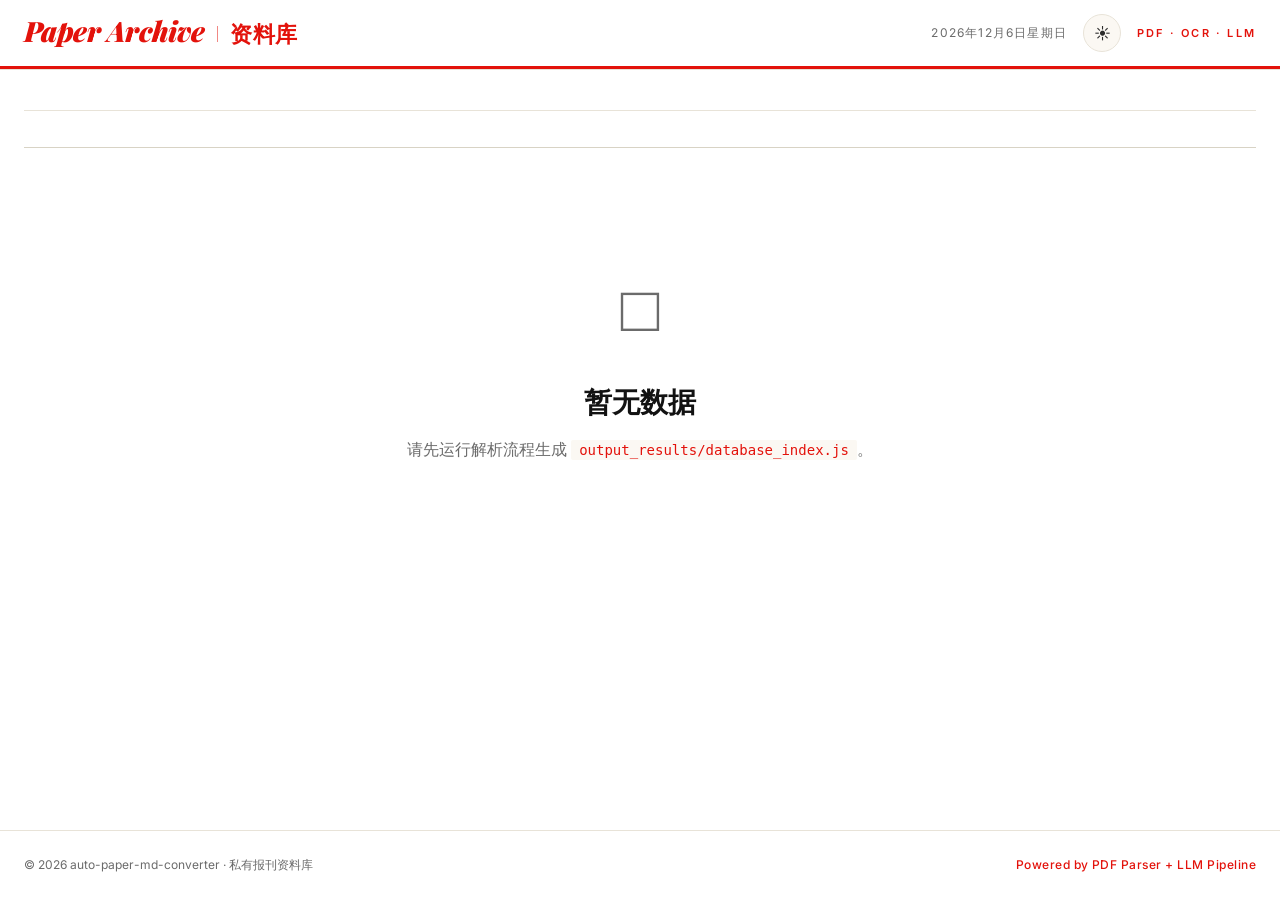
==== frontend/index.html @ 824d3714 "Initial commit" ====
<!DOCTYPE html>
<html lang="zh-CN">
<head>
    <meta charset="UTF-8">
    <meta name="viewport" content="width=device-width, initial-scale=1.0">
    <title>Paper Archive · 报刊双语资料库</title>
    <meta name="description" content="基于 PDF 解析与 LLM 编译的私有报刊资料库">

    <link rel="preconnect" href="https://fonts.googleapis.com">
    <link rel="preconnect" href="https://fonts.gstatic.com" crossorigin>
    <link href="https://fonts.googleapis.com/css2?family=Playfair+Display:ital,wght@0,400;0,700;0,900;1,400&family=Source+Serif+4:ital,opsz,wght@0,8..60,400;0,8..60,600;1,8..60,400&family=Inter:wght@400;500;600;700&display=swap" rel="stylesheet">
    <link rel="stylesheet" href="assets/style.css?v=20260806-ft-briefing-1">
</head>
<body>
    <header class="masthead">
        <div class="masthead-inner">
            <a href="#/" class="masthead-logo">
                <span class="logo-en">Paper Archive</span>
                <span class="logo-divider"></span>
                <span class="logo-zh">资料库</span>
            </a>
            <div class="masthead-meta">
                <span id="masthead-date"></span>
                <button class="theme-toggle" id="theme-toggle" aria-label="切换主题">
                    <span class="icon-sun">☀</span>
                    <span class="icon-moon">☾</span>
                </button>
                <span class="masthead-tag">PDF · OCR · LLM</span>
            </div>
        </div>
        <div class="masthead-rule"></div>
    </header>

    <main id="view-wall" class="view view-wall is-active">

        <section class="publication-switcher" aria-label="选择报刊">
            <div id="publication-tabs" class="publication-tabs" role="tablist" aria-label="报刊列表"></div>
            <div class="publication-selection-meta">
                <h2 id="wall-publication-title"></h2>
                <span id="wall-publication-meta"></span>
            </div>
        </section>
        <section id="cover-grid" class="cover-grid"></section>
        <div id="empty-state" class="empty-state" hidden>
            <div class="empty-icon">□</div>
            <h2>暂无数据</h2>
            <p>请先运行解析流程生成 <code>output_results/database_index.js</code>。</p>
        </div>
    </main>

    <main id="view-publication" class="view view-publication">
        <div class="publication-toolbar">
            <button class="issue-home-link" id="btn-publication-back" type="button" aria-label="返回封面墙">
                <span class="issue-home-icon" aria-hidden="true">←</span>
                <span>返回封面墙</span>
            </button>
            <div>
                <span class="publication-kicker">Publication</span>
                <h1 id="publication-title" class="publication-title"></h1>
            </div>
            <span id="publication-meta" class="publication-meta"></span>
        </div>
        <section id="issue-grid" class="cover-grid"></section>
        <div id="publication-empty" class="empty-state" hidden>
            <div class="empty-icon">□</div>
            <h2>暂无已抓取期刊</h2>
        </div>
    </main>

    <main id="view-issue" class="view view-issue">
        <div class="issue-toolbar">
            <nav class="issue-breadcrumb" aria-label="当前位置">
                <button class="issue-home-link" id="btn-back" type="button" aria-label="返回封面墙">
                    <span class="issue-home-icon" aria-hidden="true">←</span>
                    <span>返回封面墙</span>
                </button>
                <span class="issue-breadcrumb-separator" aria-hidden="true">/</span>
                <span class="issue-date" id="issue-date-label"></span>
            </nav>
            <button class="mobile-nav-toggle" id="mobile-nav-toggle" data-toc-trigger aria-label="切换文章目录" aria-expanded="false">
                <span class="mobile-nav-icon">☰</span>
                <span class="mobile-nav-label">本期目录</span>
            </button>
            <span class="issue-id" id="issue-id-label"></span>
        </div>

        <div class="issue-body">
            <aside class="section-nav">
                <div class="section-nav-header">
                    <span class="section-nav-label">本期目录</span>
                    <span class="section-nav-count" id="article-count"></span>
                </div>
                <div class="section-nav-search">
                    <span class="search-icon">⌕</span>
                    <input type="search" id="nav-search" class="search-input"
                           placeholder="搜索标题、摘要、正文" autocomplete="off">
                    <button class="search-clear" id="nav-search-clear" aria-label="清除" hidden>×</button>
                </div>
                <div class="section-nav-empty" id="nav-search-empty" hidden>
                    <span>⌕</span> 无匹配文章
                </div>
                <nav id="article-list" class="article-list"></nav>
            </aside>

            <section class="article-pane">
                <section class="issue-overview" id="issue-overview" hidden></section>

                <div id="article-reader">
                    <div class="article-header" id="article-header">
                        <span class="article-section" id="current-section"></span>
                        <span class="article-category" id="current-category"></span>
                        <h2 class="article-title-zh" id="current-title-zh"></h2>
                        <h3 class="article-title-en" id="current-title-en"></h3>
                    </div>

                <div class="summary-block summary-pane">
                    <div class="pane-header">
                        <span class="pane-icon">§</span>
                        <span class="pane-title">中文解读</span>
                        <button class="tts-btn" id="tts-summary" type="button" aria-label="朗读中文解读" title="朗读中文解读">
                            <span class="tts-icon" aria-hidden="true">▶</span>
                            <span class="tts-label">朗读</span>
                        </button>
                    </div>
                    <article class="pane-body" id="summary-content"></article>
                </div>

                <div class="bilingual-block">
                    <div class="bilingual-header">
                        <span class="bilingual-icon">¶</span>
                        <span class="bilingual-title">中英对照</span>
                        <div class="tts-group">
                            <button class="tts-btn" id="tts-bilingual-zh" type="button" aria-label="朗读对照中文" title="朗读对照中文">
                                <span class="tts-icon" aria-hidden="true">▶</span>
                                <span class="tts-label">朗读中文</span>
                            </button>
                            <button class="tts-btn" id="tts-bilingual-en" type="button" aria-label="朗读对照英文" title="朗读对照英文">
                                <span class="tts-icon" aria-hidden="true">▶</span>
                                <span class="tts-label">朗读英文</span>
                            </button>
                        </div>
                    </div>
                    <div class="bilingual-grid" id="bilingual-grid"></div>
                </div>

                <nav class="article-pagination" aria-label="本期文章导航">
                    <button class="article-pagination-button article-nav-prev" id="article-nav-prev" type="button">
                        <span class="article-pagination-direction">← 上一篇文章</span>
                        <span class="article-pagination-title" id="article-nav-prev-title">已是本期第一篇</span>
                    </button>
                    <button class="article-pagination-button article-nav-next" id="article-nav-next" type="button">
                        <span class="article-pagination-direction">下一篇文章 →</span>
                        <span class="article-pagination-title" id="article-nav-next-title">已是本期最后一篇</span>
                    </button>
                </nav>

                    <button class="article-bottom-toc" id="article-bottom-toc" data-toc-trigger type="button"
                            aria-label="查看本期目录" aria-expanded="false">
                        <span class="article-bottom-toc-icon" aria-hidden="true">☰</span>
                        <span class="article-bottom-toc-copy">
                            <strong>查看本期目录</strong>
                            <span id="article-bottom-toc-count">快速选择本期其他文章</span>
                        </span>
                        <span class="article-bottom-toc-arrow" aria-hidden="true">›</span>
                    </button>
                </div>
            </section>
        </div>
    </main>

    <div class="reading-tools" aria-label="阅读工具">
        <button class="reading-tool reading-tool-top" id="back-to-top" type="button" aria-label="返回文章顶部" title="返回文章顶部">
            <span class="reading-tool-icon" aria-hidden="true">↑</span>
            <span class="reading-tool-label">顶部</span>
        </button>
    </div>

    <div class="toc-sheet" id="toc-sheet" hidden>
        <div class="toc-sheet-backdrop" id="toc-sheet-backdrop"></div>
        <div class="toc-sheet-panel" role="dialog" aria-modal="true" aria-labelledby="toc-sheet-title">
            <div class="toc-sheet-header">
                <span class="toc-sheet-title" id="toc-sheet-title">本期目录</span>
                <button class="toc-sheet-close" id="toc-sheet-close" type="button" aria-label="关闭">×</button>
            </div>
            <div class="toc-sheet-search">
                <span class="search-icon" aria-hidden="true">⌕</span>
                <input type="search" id="toc-search" class="search-input"
                       placeholder="搜索标题、摘要、正文" autocomplete="off">
                <button class="search-clear" id="toc-search-clear" type="button" aria-label="清除" hidden>×</button>
            </div>
            <div class="section-nav-empty toc-sheet-empty" id="toc-search-empty" hidden>
                <span>⌕</span> 无匹配文章
            </div>
            <div class="toc-sheet-body" id="toc-sheet-body"></div>
        </div>
    </div>

    <aside class="glossary-popover" id="glossary-popover" role="tooltip" hidden>
        <div class="glossary-popover-heading">
            <strong id="glossary-popover-term"></strong>
            <span id="glossary-popover-type"></span>
        </div>
        <div class="glossary-popover-zh" id="glossary-popover-zh"></div>
        <p id="glossary-popover-description"></p>
    </aside>

    <div class="glossary-sheet" id="glossary-sheet" hidden>
        <button class="glossary-sheet-backdrop" id="glossary-sheet-backdrop" type="button"
                aria-label="关闭术语解释"></button>
        <section class="glossary-sheet-panel" role="dialog" aria-modal="true"
                 aria-labelledby="glossary-sheet-term">
            <div class="glossary-sheet-handle" aria-hidden="true"></div>
            <header class="glossary-sheet-header">
                <div>
                    <span class="glossary-sheet-type" id="glossary-sheet-type"></span>
                    <h2 id="glossary-sheet-term"></h2>
                    <div class="glossary-sheet-zh" id="glossary-sheet-zh"></div>
                </div>
                <button class="glossary-sheet-close" id="glossary-sheet-close" type="button"
                        aria-label="关闭">×</button>
            </header>
            <p class="glossary-sheet-description" id="glossary-sheet-description"></p>
        </section>
    </div>

    <div class="lightbox" id="lightbox" hidden>
        <button class="lightbox-close" id="lightbox-close" aria-label="关闭">×</button>
        <button class="lightbox-prev" id="lightbox-prev" aria-label="上一张">‹</button>
        <button class="lightbox-next" id="lightbox-next" aria-label="下一张">›</button>
        <img class="lightbox-image" id="lightbox-image" src="" alt="">
        <div class="lightbox-caption" id="lightbox-caption"></div>
        <div class="lightbox-counter" id="lightbox-counter"></div>
    </div>

    <footer class="site-footer">
        <span>© <span id="footer-year"></span> auto-paper-md-converter · 私有报刊资料库</span>
        <span class="footer-tech">Powered by PDF Parser + LLM Pipeline</span>
    </footer>

    <script src="https://cdn.jsdelivr.net/npm/marked@13.0.3/marked.min.js"></script>
    <script>
        window.PAPER_FRONTEND_VERSION = '20260806-ft-briefing-1';
    </script>
    <script src="assets/data-config.js?v=20260806-ft-briefing-1"></script>
    <script src="assets/bootstrap.js?v=20260806-ft-briefing-1"></script>
</body>
</html>
---- frontend/assets/style.css ----
/* ============================================================
   economist_purifier · 经济学人风格双语智库
   Design tokens + Theme system (light / dark)
   ============================================================ */

:root {
    /* Brand */
    --brand-red: #e3120b;
    --brand-red-dark: #b30e08;
    --brand-red-light: #ffe9e7;
    --brand-red-dim: rgba(227, 18, 11, 0.08);

    /* Light theme surfaces */
    --bg: #ffffff;
    --bg-soft: #fbf8f3;
    --bg-elevated: #ffffff;
    --bg-overlay: rgba(255, 255, 255, 0.92);

    --text: #121212;
    --text-soft: #2c2c2c;
    --text-muted: #6b6b6b;
    --text-faint: #a8a8a8;

    --border: #e8e3d8;
    --border-soft: #f0ebe1;
    --border-strong: #d8d3c5;
    --hairline: #d8d3c5;

    --shadow-card: 0 1px 2px rgba(0, 0, 0, 0.04), 0 8px 24px rgba(0, 0, 0, 0.06);
    --shadow-card-hover: 0 4px 8px rgba(0, 0, 0, 0.06), 0 20px 48px rgba(0, 0, 0, 0.12);
    --shadow-floating: 0 6px 16px rgba(227, 18, 11, 0.25), 0 2px 6px rgba(0, 0, 0, 0.12);
    --code-bg: #f0ebe1;

    --font-display: 'Playfair Display', 'Times New Roman', Georgia, serif;
    --font-body: 'Source Serif 4', Georgia, 'Times New Roman', serif;
    --font-ui: 'Inter', -apple-system, BlinkMacSystemFont, 'Segoe UI', Roboto, sans-serif;

    --radius-sm: 2px;
    --radius-md: 6px;
    --radius-lg: 10px;
    --transition-fast: 180ms cubic-bezier(0.22, 0.61, 0.36, 1);

    color-scheme: light;
}

[data-theme="dark"] {
    --bg: #0f0f0f;
    --bg-soft: #1a1a1a;
    --bg-elevated: #1c1c1c;
    --bg-overlay: rgba(15, 15, 15, 0.92);

    --text: #ededed;
    --text-soft: #c8c8c8;
    --text-muted: #8b8b8b;
    --text-faint: #555555;

    --border: #2a2a2a;
    --border-soft: #222222;
    --border-strong: #3a3a3a;
    --hairline: #3a3a3a;

    --brand-red: #ff5b54;
    --brand-red-dark: #e3120b;
    --brand-red-light: #3a1a18;
    --brand-red-dim: rgba(255, 91, 84, 0.12);

    --shadow-card: 0 1px 2px rgba(0, 0, 0, 0.3), 0 8px 24px rgba(0, 0, 0, 0.4);
    --shadow-card-hover: 0 4px 8px rgba(0, 0, 0, 0.4), 0 20px 48px rgba(0, 0, 0, 0.5);
    --shadow-floating: 0 6px 16px rgba(255, 91, 84, 0.35), 0 2px 6px rgba(0, 0, 0, 0.5);
    --code-bg: #232323;

    color-scheme: dark;
}

/* Reset */
*, *::before, *::after {
    box-sizing: border-box;
    margin: 0;
    padding: 0;
}

html {
    font-size: 16px;
    scroll-behavior: smooth;
    -webkit-text-size-adjust: 100%;
}

body {
    font-family: var(--font-body);
    color: var(--text);
    background: var(--bg);
    line-height: 1.65;
    -webkit-font-smoothing: antialiased;
    -moz-osx-font-smoothing: grayscale;
    min-height: 100vh;
    overflow-x: hidden;
    transition: background var(--transition-fast), color var(--transition-fast);
}

button { font-family: var(--font-ui); cursor: pointer; border: none; background: none; color: inherit; }
a { color: inherit; text-decoration: none; }
img { max-width: 100%; display: block; }
/* ========== Masthead ========== */
.masthead {
    position: sticky;
    top: 0;
    z-index: 100;
    background: var(--bg-overlay);
    backdrop-filter: saturate(180%) blur(20px);
    -webkit-backdrop-filter: saturate(180%) blur(20px);
    border-bottom: 1px solid var(--border);
    transition: background var(--transition-fast), border-color var(--transition-fast);
}

.masthead-inner {
    max-width: 1600px;
    margin: 0 auto;
    padding: 14px 24px;
    display: flex;
    align-items: center;
    justify-content: space-between;
    gap: 16px;
}

.masthead-logo {
    display: flex;
    align-items: baseline;
    gap: 12px;
    color: var(--brand-red);
    transition: opacity var(--transition-fast);
    flex-shrink: 0;
}

.masthead-logo:hover { opacity: 0.75; }

.logo-en {
    font-family: var(--font-display);
    font-weight: 900;
    font-style: italic;
    font-size: clamp(20px, 3vw, 28px);
    letter-spacing: -0.02em;
    line-height: 1;
}

.logo-divider {
    width: 1px;
    height: 16px;
    background: var(--brand-red);
    opacity: 0.5;
}

.logo-zh {
    font-family: var(--font-display);
    font-weight: 700;
    font-size: clamp(16px, 2.5vw, 22px);
    letter-spacing: 0.04em;
}

.masthead-meta {
    display: flex;
    align-items: center;
    gap: 16px;
    font-family: var(--font-ui);
}

#masthead-date {
    font-size: 12px;
    color: var(--text-muted);
    text-transform: uppercase;
    letter-spacing: 0.1em;
}

.masthead-tag {
    font-size: 11px;
    color: var(--brand-red);
    font-weight: 600;
    letter-spacing: 0.2em;
}

.theme-toggle {
    width: 38px;
    height: 38px;
    border-radius: 50%;
    display: flex;
    align-items: center;
    justify-content: center;
    background: var(--bg-soft);
    border: 1px solid var(--border);
    color: var(--text-soft);
    transition: all var(--transition-fast);
    font-size: 16px;
    flex-shrink: 0;
}

.theme-toggle:hover {
    border-color: var(--brand-red);
    color: var(--brand-red);
    transform: rotate(15deg);
}

[data-theme="light"] .icon-moon { display: none; }
[data-theme="dark"] .icon-sun { display: none; }

.masthead-rule {
    height: 3px;
    background: var(--brand-red);
}

/* ========== View switcher ========== */
.view {
    max-width: 1600px;
    margin: 0 auto;
    padding: 40px 24px;
    min-height: calc(100vh - 140px);
    display: none;
    box-sizing: border-box;
}

.view.is-active {
    display: block;
    animation: viewEnter 480ms cubic-bezier(0.22, 0.61, 0.36, 1);
}

@keyframes viewEnter {
    from { opacity: 0; transform: translateY(16px); }
    to { opacity: 1; transform: translateY(0); }
}

@keyframes viewLeave {
    from { opacity: 1; transform: translateY(0); }
    to { opacity: 0; transform: translateY(-12px); }
}

.view.is-leaving {
    display: block;
    animation: viewLeave 220ms cubic-bezier(0.55, 0.06, 0.68, 0.19) forwards;
    pointer-events: none;
}

/* ========== Wall ========== */
.wall-hero {
    text-align: center;
    margin-bottom: 48px;
    padding-bottom: 28px;
    border-bottom: 1px solid var(--hairline);
}

.wall-title {
    font-family: var(--font-display);
    font-weight: 900;
    font-size: clamp(28px, 5vw, 52px);
    letter-spacing: -0.02em;
    color: var(--text);
    margin-bottom: 12px;
    line-height: 1.1;
}

.wall-subtitle {
    font-family: var(--font-body);
    font-style: italic;
    font-size: clamp(15px, 2vw, 18px);
    color: var(--text-muted);
    margin-bottom: 24px;
}

.wall-stats {
    display: inline-flex;
    flex-wrap: wrap;
    gap: 10px;
    justify-content: center;
}

.stat-pill {
    display: inline-flex;
    align-items: center;
    gap: 6px;
    padding: 6px 14px;
    background: var(--bg-soft);
    border: 1px solid var(--border);
    border-radius: 100px;
    font-family: var(--font-ui);
    font-size: 12px;
    color: var(--text-soft);
}

.stat-pill b {
    font-family: var(--font-display);
    font-weight: 700;
    font-size: 16px;
    color: var(--brand-red);
}

.publication-switcher {
    margin: 0 0 28px;
    padding: 0 0 18px;
    border-bottom: 1px solid var(--hairline);
}

.publication-tabs {
    display: flex;
    align-items: stretch;
    gap: 2px;
    border-bottom: 1px solid var(--border);
}

.publication-tab {
    position: relative;
    min-height: 54px;
    padding: 0 18px;
    color: var(--text-muted);
    font-family: var(--font-display);
    font-size: 17px;
    font-weight: 700;
    text-align: left;
    white-space: nowrap;
    transition: color var(--transition-fast), background var(--transition-fast);
}

.publication-tab::after {
    position: absolute;
    right: 18px;
    bottom: -1px;
    left: 18px;
    height: 3px;
    background: transparent;
    content: '';
}

.publication-tab-count {
    margin-left: 8px;
    color: var(--text-faint);
    font-family: var(--font-ui);
    font-size: 11px;
    font-weight: 500;
}

.publication-tab:hover,
.publication-tab:focus-visible {
    color: var(--brand-red);
    background: var(--brand-red-dim);
    outline: none;
}

.publication-tab.is-active {
    color: var(--text);
}

.publication-tab.is-active::after {
    background: var(--brand-red);
}

.publication-selection-meta {
    display: flex;
    align-items: baseline;
    justify-content: space-between;
    gap: 16px;
    padding-top: 18px;
}

.publication-selection-meta h2 {
    color: var(--text);
    font-family: var(--font-display);
    font-size: 26px;
    font-weight: 900;
    line-height: 1.2;
}

.publication-selection-meta span {
    color: var(--text-muted);
    font-family: var(--font-ui);
    font-size: 12px;
    white-space: nowrap;
}

.cover-grid {
    display: grid;
    grid-template-columns: repeat(auto-fill, minmax(280px, 1fr));
    gap: 24px;
}

.cover-card {
    background: var(--bg-elevated);
    border: 1px solid var(--border);
    border-radius: var(--radius-md);
    overflow: hidden;
    cursor: pointer;
    transition: transform var(--transition-fast), box-shadow var(--transition-fast), border-color var(--transition-fast);
    box-shadow: var(--shadow-card);
    animation: cardFadeIn 600ms cubic-bezier(0.22, 0.61, 0.36, 1) backwards;
}

.cover-card:nth-child(1) { animation-delay: 40ms; }
.cover-card:nth-child(2) { animation-delay: 80ms; }
.cover-card:nth-child(3) { animation-delay: 120ms; }
.cover-card:nth-child(4) { animation-delay: 160ms; }
.cover-card:nth-child(5) { animation-delay: 200ms; }
.cover-card:nth-child(6) { animation-delay: 240ms; }
.cover-card:nth-child(n+7) { animation-delay: 280ms; }

@keyframes cardFadeIn {
    from { opacity: 0; transform: translateY(20px); }
    to { opacity: 1; transform: translateY(0); }
}

.cover-card:hover {
    transform: translateY(-6px);
    box-shadow: var(--shadow-card-hover);
    border-color: var(--brand-red);
}

.cover-card:hover .cover-image { transform: scale(1.04); }

.cover-image-wrap {
    aspect-ratio: 3 / 4;
    background: linear-gradient(135deg, var(--brand-red) 0%, var(--brand-red-dark) 100%);
    overflow: hidden;
    position: relative;
}

.cover-image {
    width: 100%;
    height: 100%;
    object-fit: cover;
    transition: transform 600ms cubic-bezier(0.22, 0.61, 0.36, 1);
}

.cover-image-fallback {
    width: 100%;
    height: 100%;
    display: flex;
    align-items: center;
    justify-content: center;
    color: rgba(255, 255, 255, 0.85);
    font-family: var(--font-display);
    font-style: italic;
    font-weight: 900;
    font-size: clamp(40px, 8vw, 64px);
    letter-spacing: -0.03em;
}

.cover-body { padding: 18px 20px 20px; }

.cover-date-row {
    display: flex;
    align-items: center;
    justify-content: space-between;
    gap: 12px;
    margin-bottom: 4px;
}

.cover-date {
    min-width: 0;
    font-family: var(--font-display);
    font-weight: 700;
    font-size: 22px;
    color: var(--text);
}

.cover-weekend-label {
    flex: none;
    padding: 4px 7px 3px;
    border: 1px solid var(--brand-red);
    border-radius: var(--radius-sm);
    color: var(--brand-red);
    font-family: var(--font-ui);
    font-size: 10px;
    font-weight: 700;
    line-height: 1;
    letter-spacing: 0;
}

.cover-id {
    font-family: var(--font-ui);
    font-size: 11px;
    color: var(--text-muted);
    text-transform: uppercase;
    letter-spacing: 0.1em;
    margin-bottom: 14px;
}

.cover-file {
    min-height: 34px;
    margin: -6px 0 12px;
    font-family: var(--font-ui);
    font-size: 12px;
    line-height: 1.4;
    color: var(--text-soft);
    display: -webkit-box;
    -webkit-line-clamp: 2;
    -webkit-box-orient: vertical;
    overflow: hidden;
}

.cover-meta {
    display: flex;
    align-items: center;
    gap: 10px;
    padding-top: 14px;
    border-top: 1px solid var(--border);
    font-family: var(--font-ui);
    font-size: 12px;
    color: var(--text-muted);
}

.cover-meta-count { color: var(--brand-red); font-weight: 600; }

.cover-meta-arrow {
    margin-left: auto;
    color: var(--brand-red);
    font-size: 16px;
    transition: transform var(--transition-fast);
}

.cover-card:hover .cover-meta-arrow { transform: translateX(4px); }

.publication-toolbar {
    display: flex;
    align-items: end;
    justify-content: space-between;
    gap: 20px;
    margin-bottom: 34px;
    padding-bottom: 18px;
    border-bottom: 1px solid var(--hairline);
}

.publication-toolbar > div { flex: 1; text-align: center; }
.publication-kicker {
    display: block;
    color: var(--brand-red);
    font: 700 11px/1 var(--font-ui);
    letter-spacing: .18em;
    text-transform: uppercase;
    margin-bottom: 8px;
}
.publication-title {
    font: 900 38px/1.1 var(--font-display);
}
.publication-meta {
    min-width: 110px;
    text-align: right;
    color: var(--text-muted);
    font: 12px var(--font-ui);
}

.article-image-analysis {
    padding: 18px 22px 8px;
    border-bottom: 1px solid var(--border-soft);
    background: var(--bg-soft);
}
.article-image-analysis-title {
    margin-bottom: 12px;
    color: var(--brand-red);
    font: 700 11px var(--font-ui);
    letter-spacing: .14em;
    text-transform: uppercase;
}
.article-image-grid {
    display: grid;
    grid-template-columns: repeat(auto-fit, minmax(220px, 1fr));
    gap: 16px;
}
.article-image-item {
    margin: 0;
    border: 1px solid var(--border);
    background: var(--bg);
    cursor: zoom-in;
}
.article-image-item img {
    width: 100%;
    max-height: 280px;
    object-fit: contain;
    background: #f4f1eb;
}
.article-image-item figcaption {
    padding: 9px 11px 11px;
    color: var(--text-soft);
    font: 12px/1.55 var(--font-ui);
}
.article-image-kind {
    display: block;
    margin-bottom: 3px;
    color: var(--brand-red);
    font-weight: 700;
}

.empty-state {
    text-align: center;
    padding: 80px 20px;
    color: var(--text-muted);
}

.empty-icon { font-size: 64px; margin-bottom: 16px; }

.empty-state h2 {
    font-family: var(--font-display);
    font-size: 28px;
    color: var(--text);
    margin-bottom: 12px;
}

.empty-state code {
    background: var(--bg-soft);
    padding: 2px 8px;
    border-radius: var(--radius-sm);
    font-size: 14px;
    color: var(--brand-red);
}

/* ========== Issue toolbar ========== */
.issue-toolbar {
    display: flex;
    align-items: center;
    justify-content: space-between;
    gap: 16px;
    padding: 6px 0 14px;
    margin-bottom: 24px;
    border-bottom: 1px solid var(--hairline);
}

.issue-breadcrumb {
    display: flex;
    min-width: 0;
    align-items: center;
    gap: 10px;
    color: var(--text-muted);
    font-family: var(--font-ui);
    font-size: 12px;
}

.issue-home-link {
    display: inline-flex;
    align-items: center;
    gap: 6px;
    padding: 5px 0;
    color: var(--text-soft);
    font-size: 12px;
    font-weight: 600;
    transition: color var(--transition-fast), transform var(--transition-fast);
    flex-shrink: 0;
}

.issue-home-link:hover {
    color: var(--brand-red);
    transform: translateX(-2px);
}

.issue-home-icon {
    font-size: 15px;
    line-height: 1;
    transition: transform var(--transition-fast);
}

.issue-home-link:hover .issue-home-icon {
    transform: translateX(-2px);
}

.issue-breadcrumb-separator {
    color: var(--text-faint);
}

.issue-id {
    margin-left: auto;
    font-family: var(--font-ui);
    font-size: 11px;
    color: var(--text-muted);
    text-transform: uppercase;
    letter-spacing: 0.12em;
}

.issue-date {
    color: var(--text-muted);
    font-size: 12px;
    font-weight: 500;
    letter-spacing: 0.04em;
}

.mobile-nav-toggle {
    display: none;
    padding: 8px 14px;
    background: var(--bg-soft);
    border: 1px solid var(--border);
    border-radius: var(--radius-md);
    font-size: 13px;
    color: var(--text-soft);
    align-items: center;
    gap: 6px;
    transition: all var(--transition-fast);
}

.mobile-nav-icon {
    font-size: 16px;
    line-height: 1;
    transition: transform var(--transition-fast);
}

.mobile-nav-toggle.is-active {
    background: var(--brand-red);
    color: #fff;
    border-color: var(--brand-red);
}

.mobile-nav-toggle.is-active .mobile-nav-icon {
    transform: rotate(90deg);
}

.issue-body {
    display: grid;
    grid-template-columns: 280px 1fr;
    gap: 28px;
    align-items: start;
}

.section-nav {
    position: sticky;
    top: 110px;
    max-height: calc(100vh - 140px);
    overflow-y: auto;
    background: var(--bg-soft);
    border: 1px solid var(--border);
    border-radius: var(--radius-md);
    padding: 16px 0;
    transition: background var(--transition-fast), border-color var(--transition-fast);
}

.section-nav::-webkit-scrollbar { width: 6px; }
.section-nav::-webkit-scrollbar-thumb { background: var(--hairline); border-radius: 3px; }

.section-nav-header {
    display: flex;
    justify-content: space-between;
    align-items: center;
    padding: 0 18px 12px;
    border-bottom: 1px solid var(--border);
    margin-bottom: 10px;
}

.section-nav-label {
    font-family: var(--font-display);
    font-weight: 700;
    font-size: 16px;
    color: var(--text);
}

.section-nav-count {
    font-family: var(--font-ui);
    font-size: 11px;
    color: var(--brand-red);
    font-weight: 600;
    background: var(--brand-red-light);
    padding: 2px 8px;
    border-radius: 100px;
}

.article-list { list-style: none; }
.article-group { margin-bottom: 6px; }

.article-group.is-active {
    background: var(--brand-red-dim);
}

.article-group-header {
    display: flex;
    width: 100%;
    align-items: baseline;
    justify-content: space-between;
    gap: 10px;
    font-family: var(--font-ui);
    font-size: 10px;
    font-weight: 700;
    color: var(--text-muted);
    text-transform: uppercase;
    letter-spacing: 0.18em;
    padding: 10px 18px 4px;
    background: transparent;
    text-align: left;
    overflow-wrap: anywhere;
}

.article-group-header > span:first-child { min-width: 0; }
.article-group-count {
    flex: 0 0 auto;
    color: var(--text-faint);
    font-size: 10px;
    letter-spacing: 0;
}

.article-group-header:hover,
.article-group-header.is-active {
    color: var(--brand-red);
}

.article-category-header {
    cursor: default;
}

.article-category-header:not(.is-active):hover {
    color: var(--text-muted);
}

.article-item {
    display: block;
    width: 100%;
    text-align: left;
    padding: 10px 18px;
    border-left: 3px solid transparent;
    transition: all var(--transition-fast);
    cursor: pointer;
    font-family: var(--font-body);
    background: transparent;
}

.article-item:hover {
    background: var(--bg);
    border-left-color: var(--brand-red);
}

.article-item.is-active {
    background: var(--bg);
    border-left-color: var(--brand-red);
}

.article-item.is-active .article-item-title-zh {
    color: var(--brand-red);
    font-weight: 700;
}

.article-item-title-zh {
    font-size: 14px;
    color: var(--text);
    line-height: 1.4;
    margin-bottom: 2px;
    transition: color var(--transition-fast);
}

.article-item-title-en {
    font-size: 11px;
    color: var(--text-muted);
    font-style: italic;
    line-height: 1.3;
    display: -webkit-box;
    -webkit-line-clamp: 2;
    -webkit-box-orient: vertical;
    overflow: hidden;
}

.article-item.is-cartoon .article-item-title-en::before { content: '🎨 '; }
.article-item.is-indicators .article-item-title-en::before { content: '📊 '; }

/* 漫画/indicators 选中态: 与普通文章一致, 由 .is-active 控制 */
.article-item.is-cartoon.is-active {
    background: var(--brand-red-dim);
}

/* ========== Article pane ========== */
.article-pane { background: transparent; }

.article-header {
    margin-bottom: 24px;
    padding-bottom: 20px;
    border-bottom: 1px solid var(--hairline);
}

.article-section {
    display: inline-block;
    font-family: var(--font-ui);
    font-size: 10px;
    font-weight: 700;
    color: var(--brand-red);
    text-transform: uppercase;
    letter-spacing: 0.2em;
    margin-bottom: 10px;
}

.article-category {
    display: inline-block;
    margin-left: 8px;
    color: var(--text-muted);
    font-family: var(--font-ui);
    font-size: 10px;
}

.issue-overview {
    max-width: 920px;
    margin: 0 auto;
}

.issue-overview-header {
    padding-bottom: 22px;
    border-bottom: 2px solid var(--text);
}

.issue-overview-kicker {
    color: var(--brand-red);
    font-family: var(--font-ui);
    font-size: 10px;
    font-weight: 700;
    text-transform: uppercase;
}

.issue-overview-header h1 {
    margin: 7px 0 4px;
    color: var(--text);
    font-family: var(--font-display);
    font-size: 36px;
    line-height: 1.15;
}

.issue-overview-header p { color: var(--text-muted); font-style: italic; }
.frontpage-leads,
.whats-news,
.print-page-articles { padding: 24px 0; }
.frontpage-leads h2,
.whats-news-group h2,
.print-page-articles h2 {
    margin-bottom: 10px;
    font-family: var(--font-display);
    font-size: 19px;
}
.whats-news { border-top: 1px solid var(--hairline); }
.whats-news-group + .whats-news-group { margin-top: 28px; }
.whats-news-group h2 span { display: block; }
.whats-news-group h2 small {
    display: block;
    margin-top: 2px;
    color: var(--text-muted);
    font-family: var(--font-ui);
    font-size: 11px;
    font-weight: 500;
}
.whats-news-group ul { list-style: none; }
.whats-news-group li { border-top: 1px solid var(--hairline); }
.whats-news-group li:last-child { border-bottom: 1px solid var(--hairline); }
.whats-news-group button,
.issue-overview-article {
    display: flex;
    width: 100%;
    min-width: 0;
    padding: 13px 4px;
    align-items: baseline;
    justify-content: space-between;
    gap: 18px;
    background: transparent;
    color: var(--text);
    text-align: left;
}
.whats-news-group button:not(:disabled):hover,
.issue-overview-article:hover { color: var(--brand-red); }
.whats-news-group button:disabled { color: var(--text-muted); cursor: not-allowed; }
.whats-news-group button span { min-width: 0; line-height: 1.55; overflow-wrap: anywhere; }
.whats-news-group .whats-news-copy {
    display: flex;
    width: 100%;
    min-width: 0;
    flex: 1 1 auto;
    flex-direction: column;
    gap: 2px;
}
.whats-news-copy strong {
    overflow-wrap: anywhere;
    font-family: var(--font-display);
    font-size: 17px;
    line-height: 1.4;
}
.whats-news-copy em {
    overflow-wrap: anywhere;
    color: var(--text-muted);
    font-size: 12px;
    line-height: 1.45;
}
.whats-news-group .whats-news-summary {
    margin-top: 4px;
    color: var(--text-muted);
    font-size: 12px;
    line-height: 1.5;
}
.whats-news-group .whats-news-summary.is-primary {
    margin-top: 0;
    color: inherit;
    font-size: inherit;
}
.whats-news-group button small { flex: 0 0 auto; color: var(--brand-red); font-family: var(--font-ui); font-size: 11px; }
.whats-news-group button:disabled small { color: var(--text-faint); }
.issue-overview-articles { border-top: 1px solid var(--hairline); }
.issue-overview-article { border-bottom: 1px solid var(--hairline); }
.issue-overview-article strong { min-width: 0; font-family: var(--font-display); font-size: 17px; line-height: 1.4; overflow-wrap: anywhere; }
.issue-overview-article span { min-width: 0; max-width: 42%; color: var(--text-muted); font-size: 12px; font-style: italic; overflow-wrap: anywhere; }
.issue-overview-empty { padding: 24px 0; color: var(--text-muted); }

.article-title-zh {
    font-family: var(--font-display);
    font-weight: 900;
    font-size: clamp(22px, 3.5vw, 36px);
    line-height: 1.2;
    color: var(--text);
    margin-bottom: 12px;
    overflow-wrap: break-word;
    word-break: break-word;
}

.article-title-en {
    font-family: var(--font-body);
    font-style: italic;
    font-size: clamp(15px, 1.8vw, 18px);
    color: var(--text-muted);
    line-height: 1.4;
    overflow-wrap: break-word;
    word-break: break-word;
}

.article-pane { background: transparent; }

.pane-header {
    display: flex;
    align-items: baseline;
    gap: 10px;
    padding: 14px 22px;
    background: var(--bg-soft);
    border-bottom: 1px solid var(--border);
}

.pane-icon { font-size: 16px; }

.pane-title {
    font-family: var(--font-display);
    font-weight: 700;
    font-size: 17px;
    color: var(--text);
}

.pane-subtitle {
    font-family: var(--font-ui);
    font-size: 10px;
    color: var(--text-muted);
    text-transform: uppercase;
    letter-spacing: 0.16em;
    margin-left: auto;
}

.pane-body {
    padding: 24px 28px 36px;
    overflow-y: auto;
    max-height: calc(100vh - 280px);
    font-family: var(--font-body);
    font-size: 15.5px;
    line-height: 1.75;
    color: var(--text-soft);
}

.pane-body::-webkit-scrollbar { width: 8px; }
.pane-body::-webkit-scrollbar-thumb { background: var(--hairline); border-radius: 4px; }

.summary-pane .pane-body h1, .summary-pane .pane-body h2,
.summary-pane .pane-body h3, .summary-pane .pane-body h4 {
    font-family: var(--font-display);
    color: var(--text);
    margin-top: 26px;
    margin-bottom: 12px;
    line-height: 1.3;
}

.summary-pane .pane-body h3 {
    font-size: 19px;
    font-weight: 700;
    padding-bottom: 6px;
    border-bottom: 2px solid var(--brand-red);
    display: inline-block;
}

.summary-pane .pane-body h4 { font-size: 16px; font-weight: 700; color: var(--brand-red); }
.summary-pane .pane-body p { margin-bottom: 14px; }
.summary-pane .pane-body strong { color: var(--text); font-weight: 700; }
.summary-pane .pane-body ul, .summary-pane .pane-body ol { padding-left: 22px; margin-bottom: 16px; }
.summary-pane .pane-body li { margin-bottom: 6px; }

.summary-pane .pane-body table {
    width: 100%;
    border-collapse: collapse;
    margin: 16px 0;
    font-family: var(--font-ui);
    font-size: 13.5px;
}

.summary-pane .pane-body th {
    text-align: left;
    padding: 10px 12px;
    background: var(--bg-soft);
    border-bottom: 2px solid var(--brand-red);
    font-weight: 700;
    color: var(--text);
}

.summary-pane .pane-body td {
    padding: 10px 12px;
    border-bottom: 1px solid var(--border);
    color: var(--text-soft);
}

.summary-pane .pane-body tr:last-child td { border-bottom: none; }
.summary-pane .pane-body code {
    background: var(--code-bg);
    padding: 2px 6px;
    border-radius: var(--radius-sm);
    font-size: 13px;
    color: var(--brand-red);
}

.summary-pane .pane-body blockquote {
    border-left: 3px solid var(--brand-red);
    padding: 8px 16px;
    margin: 16px 0;
    color: var(--text-muted);
    font-style: italic;
}

/* ========== 中英逐段对照阅读器(平铺版) ========== */
.summary-block,
.bilingual-block {
    background: var(--bg);
    border: 1px solid var(--border);
    border-radius: var(--radius-md);
    overflow: hidden;
    transition: background var(--transition-fast), border-color var(--transition-fast);
}

.summary-block { margin-bottom: 20px; }

.bilingual-header {
    display: flex;
    align-items: baseline;
    gap: 10px;
    padding: 14px 22px;
    background: var(--bg-soft);
    border-bottom: 1px solid var(--border);
}

.bilingual-icon { font-size: 16px; }

.bilingual-title {
    font-family: var(--font-display);
    font-weight: 700;
    font-size: 17px;
    color: var(--text);
}

.bilingual-subtitle {
    font-family: var(--font-ui);
    font-size: 10px;
    color: var(--text-muted);
    text-transform: uppercase;
    letter-spacing: 0.16em;
    margin-left: auto;
}

/* ============================================================
   TTS 朗读按钮 (Web Speech API,  零成本)
   ============================================================ */
.tts-btn {
    display: inline-flex;
    align-items: center;
    gap: 6px;
    margin-left: auto;
    padding: 6px 12px;
    background: transparent;
    color: var(--text);
    border: 1px solid var(--border);
    border-radius: 18px;
    font-family: var(--font-ui);
    font-size: 12px;
    font-weight: 600;
    cursor: pointer;
    transition: all var(--transition-fast);
    -webkit-tap-highlight-color: transparent;
    line-height: 1;
    white-space: nowrap;
}

.tts-btn:hover {
    background: var(--bg-soft);
    border-color: var(--brand-red);
    color: var(--brand-red);
}

.tts-btn:active {
    transform: scale(0.97);
}

.tts-btn:disabled {
    opacity: 0.4;
    cursor: not-allowed;
    pointer-events: none;
}

/* 正在朗读:实心红色 */
.tts-btn.is-playing {
    background: var(--brand-red);
    border-color: var(--brand-red);
    color: #fff;
}

.tts-btn.is-playing:hover {
    background: var(--brand-red-dark);
    border-color: var(--brand-red-dark);
    color: #fff;
}

.tts-btn .tts-icon {
    font-size: 13px;
    line-height: 1;
}

/* 中英对照头部: 2 个按钮排在一起 */
.tts-group {
    display: inline-flex;
    gap: 8px;
    margin-left: auto;
}

/* 自适应: 极窄屏只留图标 */
@media (max-width: 480px) {
    .tts-btn .tts-label {
        display: none;
    }
    .tts-btn {
        padding: 6px 10px;
    }
}


/* 容器:只装一对一对的段落,不再有 1fr 1fr 大列 */
.bilingual-grid { }

/* 每一对段:左 ZH、右 EN,平铺到页面 */
.bilingual-pair {
    display: grid;
    grid-template-columns: 1fr 1fr;
    border-bottom: 1px dashed var(--border-soft);
}
.bilingual-pair:last-child { border-bottom: none; }

.bilingual-pair-zh,
.bilingual-pair-en {
    padding: 14px 22px;
    font-family: var(--font-body);
    font-size: 14.5px;
    line-height: 1.75;
    min-width: 0;       /* grid 子项允许压缩,防止中文长行撑爆布局 */
    overflow-wrap: break-word;
}
.bilingual-pair-en {
    color: var(--text-soft);
}
.bilingual-pair-zh {
    border-left: 1px solid var(--border);
    color: var(--text);
}

/* 段落内部排版(和之前一致,scope 改成 pair 即可) */
.bilingual-pair h1 {
    font-family: var(--font-display);
    font-size: 22px;
    font-weight: 700;
    margin: 18px 0 8px;
    line-height: 1.25;
}
.bilingual-pair h2 {
    font-family: var(--font-display);
    font-size: 19px;
    font-weight: 700;
    margin: 16px 0 6px;
}
.bilingual-pair h3 {
    font-family: var(--font-display);
    font-size: 17px;
    font-weight: 700;
    margin: 14px 0 6px;
}
.bilingual-pair h4 {
    font-family: var(--font-display);
    font-size: 15px;
    font-weight: 700;
    margin: 12px 0 4px;
    color: var(--brand-red);
}
.bilingual-pair p { margin-bottom: 10px; }
.bilingual-pair p:last-child { margin-bottom: 0; }
.bilingual-pair a {
    color: var(--brand-red);
    text-decoration: underline;
    text-decoration-thickness: 1px;
    text-underline-offset: 2px;
}
.bilingual-pair strong, .bilingual-pair b { font-weight: 700; color: var(--text); }
.bilingual-pair em, .bilingual-pair i { font-style: italic; }
.bilingual-pair ul, .bilingual-pair ol { padding-left: 22px; margin-bottom: 10px; }

.bilingual-empty {
    color: var(--text-muted);
    text-align: center;
    padding: 40px 20px;
    font-style: italic;
}

.text-muted {
    color: var(--text-muted);
    font-style: italic;
}

/* ========== 漫画专栏横幅 ========== */
.cartoon-banner {
    margin-bottom: 32px;
    padding: 24px 28px;
    background: var(--bg-soft);
    border-left: 4px solid var(--brand-red);
    border-radius: var(--radius-md);
}

.cartoon-tag {
    display: inline-block;
    font-family: var(--font-ui);
    font-size: 11px;
    font-weight: 700;
    color: var(--brand-red);
    text-transform: uppercase;
    letter-spacing: 0.2em;
    margin-bottom: 16px;
}

.cartoon-images {
    display: flex;
    flex-direction: column;
    gap: 16px;
    align-items: center;
}

.cartoon-images img {
    max-width: 100%;
    height: auto;
    border-radius: var(--radius-sm);
    box-shadow: 0 4px 14px rgba(0, 0, 0, 0.08);
    background: var(--bg);
    padding: 8px;
}

/* ========== 经济指标画廊 ========== */
.indicators-banner {
    margin-bottom: 32px;
    padding: 24px 28px;
    background: linear-gradient(135deg, #fff8f0 0%, var(--bg-soft) 100%);
    border-left: 4px solid var(--brand-red);
    border-radius: var(--radius-md);
}

[data-theme="dark"] .indicators-banner {
    background: linear-gradient(135deg, #2a1f15 0%, var(--bg-soft) 100%);
}

.indicators-tag {
    display: inline-block;
    font-family: var(--font-ui);
    font-size: 11px;
    font-weight: 700;
    color: var(--brand-red);
    text-transform: uppercase;
    letter-spacing: 0.2em;
    margin-bottom: 6px;
}

.indicators-hint {
    font-family: var(--font-ui);
    font-size: 12px;
    color: var(--text-muted);
    margin-bottom: 18px;
    font-style: italic;
}

.indicators-gallery {
    display: grid;
    grid-template-columns: repeat(auto-fill, minmax(260px, 1fr));
    gap: 16px;
}

.indicator-item {
    background: var(--bg);
    border: 1px solid var(--border);
    border-radius: var(--radius-sm);
    overflow: hidden;
    cursor: zoom-in;
    transition: transform var(--transition-fast), box-shadow var(--transition-fast), border-color var(--transition-fast);
}

.indicator-item:hover {
    transform: translateY(-3px);
    box-shadow: 0 6px 20px rgba(0, 0, 0, 0.1);
    border-color: var(--brand-red);
}

.indicator-item img {
    width: 100%;
    height: auto;
    display: block;
    background: var(--bg-soft);
}

.indicator-caption {
    padding: 10px 14px;
    font-family: var(--font-body);
    font-size: 12px;
    color: var(--text-muted);
    line-height: 1.4;
    border-top: 1px solid var(--border);
    min-height: 36px;
}

/* ========== 灯箱 ========== */
.lightbox {
    position: fixed;
    inset: 0;
    background: rgba(0, 0, 0, 0.94);
    z-index: 1000;
    display: flex;
    align-items: center;
    justify-content: center;
    flex-direction: column;
    padding: 60px 80px;
}

.lightbox[hidden] { display: none !important; }

.lightbox-image {
    max-width: 90vw;
    max-height: 78vh;
    object-fit: contain;
    background: #fff;
    box-shadow: 0 20px 60px rgba(0, 0, 0, 0.6);
    /* ★ 手机端原生双指缩放图片 (Chrome / Safari 都支持) */
    touch-action: pinch-zoom;
    /* ★ PC 端 cursor: zoom-in 已经在 JS 里动态设置 */
    -webkit-user-drag: none;
    user-select: none;
}

.lightbox-caption {
    margin-top: 16px;
    color: #fff;
    font-family: var(--font-body);
    font-size: 14px;
    text-align: center;
    max-width: 80vw;
    line-height: 1.5;
}

.lightbox-counter {
    position: absolute;
    top: 24px;
    right: 32px;
    color: rgba(255, 255, 255, 0.7);
    font-family: var(--font-ui);
    font-size: 13px;
    letter-spacing: 0.1em;
}

.lightbox-close, .lightbox-prev, .lightbox-next {
    position: absolute;
    background: rgba(255, 255, 255, 0.1);
    border: none;
    color: #fff;
    font-size: 32px;
    cursor: pointer;
    border-radius: 50%;
    transition: background var(--transition-fast);
    font-family: var(--font-ui);
    line-height: 1;
}

.lightbox-close:hover, .lightbox-prev:hover, .lightbox-next:hover {
    background: rgba(255, 255, 255, 0.25);
}

.lightbox-close { top: 24px; right: 24px; width: 48px; height: 48px; }
.lightbox-prev, .lightbox-next {
    top: 50%;
    transform: translateY(-50%);
    width: 56px;
    height: 56px;
}
.lightbox-prev { left: 16px; }
.lightbox-next { right: 16px; }

/* ========== Footer ========== */
.site-footer {
    max-width: 1600px;
    margin: 0 auto;
    padding: 24px;
    border-top: 1px solid var(--border);
    display: flex;
    justify-content: space-between;
    align-items: center;
    flex-wrap: wrap;
    gap: 12px;
    font-family: var(--font-ui);
    font-size: 12px;
    color: var(--text-muted);
}

.footer-tech {
    color: var(--brand-red);
    font-weight: 500;
    letter-spacing: 0.04em;
}

/* ============================================================
   Responsive — Tablet (≤1024px)
   ============================================================ */
@media (max-width: 1024px) {
    .view { padding: 32px 20px; }

    .issue-body {
        grid-template-columns: 1fr;
        gap: 20px;
    }

    .section-nav {
        position: static;
        max-height: 360px;
    }

    .mobile-nav-toggle {
        display: inline-flex;
        margin-left: auto;
    }

    .issue-id {
        display: none;
    }

    /* 平板/手机:每对的左右栏堆叠(防止半屏宽字太窄) */
    .bilingual-pair {
        grid-template-columns: 1fr;
    }
    .bilingual-pair-zh {
        border-left: none;
        border-top: 1px dashed var(--border-soft);
    }

    .pane-body {
        max-height: none;
    }
}

/* ============================================================
   Responsive — Mobile (≤640px)
   ============================================================ */
@media (max-width: 640px) {
    .publication-toolbar { align-items: flex-start; flex-wrap: wrap; }
    .publication-toolbar > div { order: -1; flex-basis: 100%; text-align: left; }
    .publication-title { font-size: 30px; }
    .publication-meta { margin-left: auto; min-width: 0; }
    .article-image-grid { grid-template-columns: 1fr; }

    .masthead-inner {
        padding: 12px 16px;
    }

    .logo-en { font-size: 20px; }
    .logo-zh { font-size: 18px; }
    .logo-divider { height: 14px; }

    #masthead-date { display: none; }
    .masthead-tag { display: none; }

    .wall-hero { margin-bottom: 32px; padding-bottom: 20px; }
    .wall-title { font-size: 28px; }
    .wall-subtitle { font-size: 14px; }

    .publication-switcher { margin-bottom: 20px; padding-bottom: 14px; }
    .publication-tabs {
        display: grid;
        grid-template-columns: repeat(var(--publication-tab-columns, 3), minmax(0, 1fr));
        width: 100%;
        gap: 0;
        overflow: visible;
    }
    .publication-tabs.is-many { grid-template-columns: repeat(2, minmax(0, 1fr)); }
    .publication-tab {
        min-width: 0;
        min-height: 58px;
        padding: 8px 7px;
        font-size: 13px;
        line-height: 1.2;
        text-align: center;
        white-space: normal;
    }
    .publication-tab::after { right: 7px; left: 7px; }
    .publication-tab-label {
        display: block;
        overflow-wrap: normal;
        text-wrap: balance;
    }
    .publication-tab-count { display: none; }
    .publication-selection-meta { gap: 12px; padding-top: 14px; }
    .publication-selection-meta h2 { font-size: 22px; }
    .publication-selection-meta span { font-size: 11px; }

    .cover-grid {
        grid-template-columns: repeat(auto-fill, minmax(200px, 1fr));
        gap: 18px;
    }

    .cover-image-wrap { aspect-ratio: 4 / 5; }
    .cover-body { padding: 14px 16px 16px; }
    .cover-date { font-size: 19px; }

    .view { padding: 24px 16px; }

    .issue-toolbar {
        flex-direction: row;
        align-items: center;
        flex-wrap: nowrap;
        gap: 8px;
        padding-bottom: 12px;
    }

    .issue-breadcrumb {
        min-width: 0;
    }

    .issue-home-link {
        font-size: 12px;
    }

    .issue-breadcrumb-separator,
    .issue-date {
        display: none;
    }

    .article-title-zh { font-size: 22px; }
    .article-title-en { font-size: 14px; }
    .issue-overview-header h1 { font-size: 30px; }
    .whats-news-group button,
    .issue-overview-article {
        align-items: flex-start;
        flex-direction: column;
        gap: 5px;
    }
    .issue-overview-article span { max-width: 100%; }

    .pane-body {
        padding: 18px 18px 28px;
        font-size: 14.5px;
        max-height: 400px;
    }

    .bilingual-pair-zh,
    .bilingual-pair-en {
        padding: 12px 16px;
        font-size: 13.5px;
    }

    .indicators-gallery {
        grid-template-columns: 1fr;
    }

    .lightbox {
        padding: 50px 20px;
    }

    .lightbox-prev, .lightbox-next {
        width: 44px;
        height: 44px;
        font-size: 24px;
    }
    .site-footer {
        flex-direction: column;
        text-align: center;
        padding: 20px 16px;
    }
}

/* ============================================================
   Inline glossary
   ============================================================ */
.glossary-term {
    display: inline;
    padding: 0;
    border: 0;
    border-bottom: 1px dotted var(--brand-red);
    border-radius: 0;
    background: transparent;
    color: inherit;
    font: inherit;
    line-height: inherit;
    text-align: inherit;
    text-decoration: none;
    text-underline-offset: 3px;
    cursor: help;
}

.glossary-term:hover,
.glossary-term:focus-visible,
.glossary-term[aria-expanded="true"] {
    border-bottom-style: solid;
    color: var(--brand-red);
    outline: none;
}

.glossary-term:focus-visible {
    box-shadow: 0 2px 0 var(--brand-red-light);
}

.glossary-popover {
    position: fixed;
    z-index: 1200;
    width: min(380px, calc(100vw - 32px));
    padding: 16px 18px;
    border: 1px solid var(--border-strong);
    border-top: 3px solid var(--brand-red);
    border-radius: var(--radius-md);
    background: var(--bg-elevated);
    color: var(--text);
    box-shadow: var(--shadow-card-hover);
    font-family: var(--font-ui);
    font-size: 13px;
    line-height: 1.65;
}

.glossary-popover[hidden],
.glossary-sheet[hidden] {
    display: none !important;
}

.glossary-popover-heading {
    display: flex;
    align-items: baseline;
    justify-content: space-between;
    gap: 12px;
}

.glossary-popover-heading strong {
    font-family: var(--font-display);
    font-size: 17px;
    line-height: 1.3;
}

.glossary-popover-heading span,
.glossary-sheet-type {
    flex: 0 0 auto;
    color: var(--brand-red);
    font-size: 10px;
    font-weight: 700;
    text-transform: uppercase;
}

.glossary-popover-zh,
.glossary-sheet-zh {
    margin-top: 2px;
    color: var(--text-muted);
    font-size: 12px;
}

.glossary-popover p {
    margin-top: 10px;
}

.glossary-sheet {
    position: fixed;
    inset: 0;
    z-index: 1300;
}

body.glossary-open {
    overflow: hidden;
}

.glossary-sheet-backdrop {
    position: absolute;
    inset: 0;
    width: 100%;
    height: 100%;
    background: rgba(0, 0, 0, 0.48);
}

.glossary-sheet-panel {
    position: absolute;
    right: 0;
    bottom: 0;
    left: 0;
    max-height: min(70vh, 540px);
    padding: 10px 20px max(24px, env(safe-area-inset-bottom));
    overflow-y: auto;
    border-radius: 8px 8px 0 0;
    background: var(--bg-elevated);
    color: var(--text);
    box-shadow: 0 -12px 40px rgba(0, 0, 0, 0.22);
}

.glossary-sheet-handle {
    width: 38px;
    height: 4px;
    margin: 0 auto 15px;
    border-radius: 2px;
    background: var(--border-strong);
}

.glossary-sheet-header {
    display: flex;
    align-items: flex-start;
    justify-content: space-between;
    gap: 16px;
}

.glossary-sheet-header h2 {
    margin-top: 2px;
    font-family: var(--font-display);
    font-size: 23px;
    line-height: 1.25;
}

.glossary-sheet-close {
    flex: 0 0 40px;
    width: 40px;
    height: 40px;
    border: 1px solid var(--border);
    border-radius: 50%;
    font-size: 24px;
    line-height: 1;
}

.glossary-sheet-description {
    margin-top: 16px;
    font-family: var(--font-body);
    font-size: 15px;
    line-height: 1.8;
}

@media (min-width: 721px) and (hover: hover) and (pointer: fine) {
    .glossary-sheet {
        display: none !important;
    }
}

@media (max-width: 720px), (hover: none), (pointer: coarse) {
    .glossary-popover {
        display: none !important;
    }

    .glossary-term {
        min-height: 28px;
        cursor: pointer;
        -webkit-tap-highlight-color: var(--brand-red-dim);
    }
}

@media print {
    .glossary-popover,
    .glossary-sheet {
        display: none !important;
    }
}

/* ============================================================
   Responsive — Small mobile (≤400px)
   ============================================================ */
@media (max-width: 400px) {
    .cover-grid { grid-template-columns: 1fr; }
    .cover-image-wrap { aspect-ratio: 3 / 4; }
    .stat-pill { font-size: 11px; padding: 5px 12px; }
}

/* ============================================================
   TOC 底部弹层 (从底部滑出, 显示本期所有文章)
   ============================================================ */
.toc-sheet {
    position: fixed;
    inset: 0;
    z-index: 200;
}

.toc-sheet[hidden] {
    display: none;
}

.toc-sheet-backdrop {
    position: absolute;
    inset: 0;
    background: rgba(0, 0, 0, 0.5);
    opacity: 0;
    transition: opacity 0.25s ease;
}

.toc-sheet.is-open .toc-sheet-backdrop {
    opacity: 1;
}

.toc-sheet-panel {
    position: absolute;
    left: 0;
    right: 0;
    bottom: 0;
    max-height: 75vh;
    background: var(--bg);
    border-radius: 16px 16px 0 0;
    box-shadow: 0 -8px 30px rgba(0, 0, 0, 0.18);
    transform: translateY(100%);
    transition: transform 0.3s cubic-bezier(0.16, 1, 0.3, 1);
    display: flex;
    flex-direction: column;
    width: 100%;
    max-width: 100vw;
    overflow: hidden;
}

.toc-sheet.is-open .toc-sheet-panel {
    transform: translateY(0);
}

.toc-sheet-header {
    display: flex;
    align-items: center;
    justify-content: space-between;
    padding: 16px 20px;
    border-bottom: 1px solid var(--border);
    flex-shrink: 0;
}

.toc-sheet-title {
    font-family: var(--font-display);
    font-weight: 700;
    font-size: 17px;
    color: var(--text);
}

.toc-sheet-close {
    width: 32px;
    height: 32px;
    border-radius: 50%;
    background: var(--bg-soft);
    border: none;
    color: var(--text);
    font-size: 22px;
    line-height: 1;
    cursor: pointer;
    display: flex;
    align-items: center;
    justify-content: center;
    transition: background 0.15s;
}

.toc-sheet-close:hover {
    background: var(--border);
}

.toc-sheet-body {
    flex: 1;
    overflow-y: auto;
    padding: 12px 0 24px;
    -webkit-overflow-scrolling: touch;
    min-width: 0;
}

.toc-sheet-search {
    position: relative;
    display: flex;
    align-items: center;
    flex: 0 0 auto;
    margin: 12px 16px 4px;
    min-width: 0;
}

.toc-sheet-empty {
    flex: 0 0 auto;
    padding: 24px 16px 12px;
}

.toc-sheet-search + .toc-sheet-empty:not([hidden]) + .toc-sheet-body {
    display: none;
}

/* 弹层内的文章按钮 (复用 .article-item, 但缩小尺寸) */
.toc-sheet-body .article-item {
    width: calc(100% - 32px);
    margin: 4px 16px;
    border-radius: 8px;
    padding: 12px 16px;
    box-sizing: border-box;
}

.toc-sheet-body .article-item.is-active {
    background: var(--brand-red-light);
    border-left: 3px solid var(--brand-red);
}

/* 桌面端弹层居中变体 */
@media (min-width: 768px) {
    .toc-sheet-panel {
        left: 50%;
        right: auto;
        transform: translateX(-50%) translateY(100%);
        width: 520px;
        max-width: calc(100vw - 32px);
        border-radius: 16px;
        margin-bottom: 0;
    }
    .toc-sheet.is-open .toc-sheet-panel {
        transform: translateX(-50%) translateY(0);
        bottom: 80px;
    }
    .toc-sheet.is-open .toc-sheet-panel {
        /* 桌面端浮在底部按钮上方 */
    }
}

/* ============================================================
   Print styles (bonus)
   ============================================================ */
@media print {
    .masthead, .section-nav, .lightbox, .reading-tools, .toc-sheet { display: none !important; }
    body { background: white; color: black; }
    .bilingual-pair { grid-template-columns: 1fr; }
    .bilingual-pair-en { border-left: none; border-top: 1px solid #ccc; }
    .pane-body { max-height: none; overflow: visible; }
}

/* ============================================================
   Mobile drawer for section nav
   ============================================================ */
@media (max-width: 1024px) {
    .section-nav {
        max-height: 0;
        overflow: hidden;
        padding: 0;
        border-width: 0;
        transition: max-height 280ms cubic-bezier(0.22, 0.61, 0.36, 1),
                    padding 280ms,
                    border-width 280ms,
                    margin-bottom 280ms;
    }

    .section-nav.is-open {
        max-height: 70vh;
        overflow-y: auto;  /* ★ 关键: 抽屉打开时启用垂直滚动 */
        -webkit-overflow-scrolling: touch;
        padding: 16px 0;
        border-width: 1px;
        margin-bottom: 20px;
    }

    .mobile-nav-toggle.is-active {
        background: var(--brand-red);
        color: #fff;
        border-color: var(--brand-red);
    }
}

/* ============================================================
   Search inputs
   ============================================================ */
.wall-search,
.section-nav-search {
    position: relative;
    max-width: 420px;
    margin: 20px auto 0;
    display: flex;
    align-items: center;
}

.section-nav-search {
    max-width: none;
    margin: 12px 18px 8px;
    padding: 0;
}

.search-icon {
    position: absolute;
    left: 14px;
    font-size: 14px;
    pointer-events: none;
    opacity: 0.6;
}

.search-input {
    flex: 1;
    padding: 10px 36px 10px 38px;
    background: var(--bg);
    border: 1px solid var(--border);
    border-radius: 100px;
    font-family: var(--font-ui);
    font-size: 13px;
    color: var(--text);
    transition: all var(--transition-fast);
    outline: none;
    width: 100%;
}

.search-input::placeholder {
    color: var(--text-faint);
}

.search-input:focus {
    border-color: var(--brand-red);
    box-shadow: 0 0 0 3px var(--brand-red-dim);
}

.search-clear {
    position: absolute;
    right: 8px;
    width: 24px;
    height: 24px;
    border-radius: 50%;
    background: var(--border);
    color: var(--text-soft);
    font-size: 16px;
    line-height: 1;
    display: flex;
    align-items: center;
    justify-content: center;
    transition: all var(--transition-fast);
}

.search-clear:hover {
    background: var(--brand-red);
    color: #fff;
}

.search-clear[hidden] { display: none; }

.section-nav-empty {
    padding: 32px 18px;
    text-align: center;
    font-family: var(--font-ui);
    font-size: 13px;
    color: var(--text-muted);
}

.section-nav-empty span {
    font-size: 22px;
    display: block;
    margin-bottom: 8px;
}

/* 搜索隐藏态 */
.cover-card.is-hidden,
.article-group.is-hidden,
.article-item.is-hidden {
    display: none;
}

.cover-grid.is-empty::before {
    content: '🔍 无匹配的期刊';
    grid-column: 1 / -1;
    text-align: center;
    padding: 60px 0;
    font-family: var(--font-display);
    font-size: 18px;
    color: var(--text-muted);
    font-style: italic;
}

/* 抽屉展开时锁背景滚动 */
body.nav-open {
    overflow: hidden;
}

/* 抽屉背景遮罩 */
.nav-drawer-backdrop {
    position: fixed;
    inset: 0;
    background: rgba(0, 0, 0, 0.5);
    z-index: 88;
    opacity: 0;
    pointer-events: none;
    transition: opacity 240ms cubic-bezier(0.22, 0.61, 0.36, 1);
}

.nav-drawer-backdrop.is-visible {
    opacity: 1;
    pointer-events: auto;
}

@media (min-width: 1025px) {
    .nav-drawer-backdrop { display: none; }
}

/* 文章搜索匹配徽章 */
.article-match-badge {
    display: none;
    margin-top: 4px;
    font-family: var(--font-ui);
    font-size: 10px;
    color: var(--brand-red);
    background: var(--brand-red-dim);
    padding: 1px 6px;
    border-radius: 3px;
    align-self: flex-start;
    letter-spacing: 0.02em;
}

.article-match-badge.is-visible {
    display: inline-block;
}

/* ============================================================
   Desktop issue-view (>=1025px)
   ------------------------------------------------------------
   不再锁视口高度:summary 自然撑开,bilingual 自然展开,
   整页恢复 natural scroll。bilingual 给一个最小高度
   让小文章时也有足够视觉占位。
   ============================================================ */
@media (min-width: 1025px) {
    /* 中文解读:自然撑开,不内部滚 */
    .view.view-issue.is-active .summary-block .pane-body {
        max-height: none;
        overflow-y: visible;
    }

    /* 双语对照:平铺到页面,不用固定高度、不用内部滚动 */
}

/* ============================================================
   Article navigation and reading tools
   ============================================================ */
.article-pagination {
    display: grid;
    grid-template-columns: minmax(0, 1fr) minmax(0, 1fr);
    gap: 16px;
    margin-top: 28px;
    padding-top: 24px;
    border-top: 1px solid var(--hairline);
}

.article-pagination-button {
    display: flex;
    min-width: 0;
    min-height: 104px;
    padding: 18px 20px;
    flex-direction: column;
    justify-content: center;
    gap: 8px;
    background: var(--bg-soft);
    border: 1px solid var(--border);
    border-radius: var(--radius-lg);
    text-align: left;
    transition: transform var(--transition-fast),
                border-color var(--transition-fast),
                box-shadow var(--transition-fast),
                background var(--transition-fast);
}

.article-pagination-button.article-nav-next {
    text-align: right;
    align-items: flex-end;
}

.article-pagination-button:not(:disabled):hover {
    transform: translateY(-2px);
    border-color: var(--brand-red);
    background: var(--bg);
    box-shadow: var(--shadow-card);
}

.article-pagination-button:focus-visible,
.article-bottom-toc:focus-visible,
.reading-tool:focus-visible {
    outline: 3px solid var(--brand-red-light);
    outline-offset: 3px;
}

.article-pagination-button.is-disabled,
.article-pagination-button:disabled {
    cursor: default;
    opacity: 0.55;
}

.article-pagination-direction {
    color: var(--brand-red);
    font-family: var(--font-ui);
    font-size: 11px;
    font-weight: 700;
    letter-spacing: 0.08em;
}

.article-pagination-title {
    max-width: 100%;
    color: var(--text);
    font-family: var(--font-display);
    font-size: 17px;
    font-weight: 700;
    line-height: 1.45;
    overflow: hidden;
    text-overflow: ellipsis;
    display: -webkit-box;
    -webkit-box-orient: vertical;
    -webkit-line-clamp: 2;
}

.article-bottom-toc {
    display: none;
}

.reading-tools {
    position: fixed;
    right: max(16px, calc((100vw - 1600px) / 2 + 24px));
    bottom: 24px;
    z-index: 90;
    display: flex;
    flex-direction: column;
    align-items: flex-end;
    gap: 10px;
    pointer-events: none;
}

.reading-tool {
    display: none;
    min-width: 48px;
    height: 48px;
    padding: 0 13px;
    align-items: center;
    justify-content: center;
    gap: 6px;
    border: 1px solid var(--border-strong);
    border-radius: 24px;
    background: var(--bg-overlay);
    color: var(--text);
    box-shadow: var(--shadow-card);
    backdrop-filter: blur(14px);
    -webkit-backdrop-filter: blur(14px);
    font-size: 12px;
    font-weight: 700;
    opacity: 0;
    transform: translateY(8px);
    transition: opacity var(--transition-fast),
                transform var(--transition-fast),
                color var(--transition-fast),
                background var(--transition-fast),
                border-color var(--transition-fast);
    pointer-events: none;
}

body.in-issue .reading-tool.is-visible {
    opacity: 1;
    transform: translateY(0);
    pointer-events: auto;
}

body.in-issue .reading-tool-top.is-visible {
    display: inline-flex;
}

.reading-tool:hover {
    background: var(--brand-red);
    border-color: var(--brand-red);
    color: #fff;
}

.reading-tool-icon {
    font-size: 17px;
    line-height: 1;
}

.reading-tool-top .reading-tool-label {
    display: none;
}

@media (max-width: 1024px) {
    .reading-tools {
        right: 16px;
        bottom: 16px;
    }

}

@media (max-width: 640px) {
    .article-pagination {
        grid-template-columns: 1fr;
        gap: 10px;
        margin-top: 20px;
        padding-top: 18px;
    }

    .article-pagination-button,
    .article-pagination-button.article-nav-next {
        min-height: 88px;
        padding: 15px 16px;
        text-align: left;
        align-items: flex-start;
    }

    .article-pagination-title {
        font-size: 16px;
    }

    .article-bottom-toc {
        display: flex;
        width: 100%;
        min-height: 78px;
        margin-top: 10px;
        padding: 14px 16px;
        align-items: center;
        gap: 12px;
        background: var(--bg-soft);
        border: 1px solid var(--border);
        border-radius: var(--radius-lg);
        color: var(--text);
        text-align: left;
        transition: transform var(--transition-fast),
                    border-color var(--transition-fast),
                    background var(--transition-fast),
                    box-shadow var(--transition-fast);
    }

    .article-bottom-toc:hover,
    .article-bottom-toc:active {
        transform: translateY(-1px);
        border-color: var(--brand-red);
        background: var(--bg);
        box-shadow: var(--shadow-card);
    }

    .article-bottom-toc-icon {
        display: inline-flex;
        width: 38px;
        height: 38px;
        flex: 0 0 38px;
        align-items: center;
        justify-content: center;
        border-radius: 50%;
        background: var(--brand-red-light);
        color: var(--brand-red);
        font-size: 17px;
    }

    .article-bottom-toc-copy {
        display: flex;
        min-width: 0;
        flex: 1;
        flex-direction: column;
        gap: 2px;
    }

    .article-bottom-toc-copy strong {
        font-family: var(--font-ui);
        font-size: 14px;
        font-weight: 700;
    }

    .article-bottom-toc-copy span {
        color: var(--text-muted);
        font-family: var(--font-ui);
        font-size: 11px;
    }

    .article-bottom-toc-arrow {
        color: var(--brand-red);
        font-size: 25px;
        line-height: 1;
    }

    .reading-tools {
        right: 12px;
        bottom: 12px;
        gap: 8px;
    }

    .reading-tool {
        min-width: 44px;
        height: 44px;
        padding: 0 11px;
        border-radius: 22px;
    }
}

.wall-hero--compact {
    margin-bottom: 24px;
    padding-bottom: 16px;
}
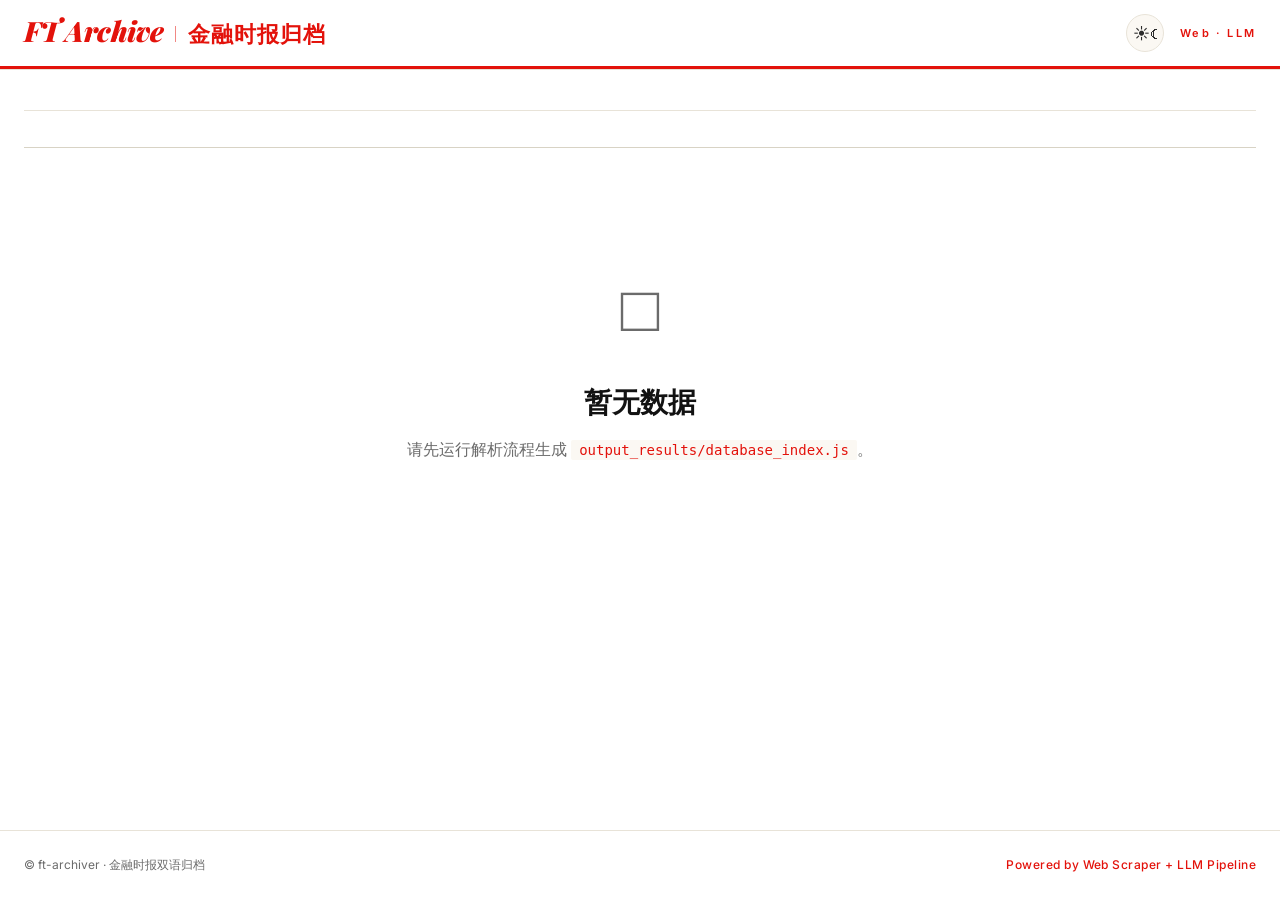
==== commit 0f9a1489: "Simplify frontend archive interface" ====
--- a/frontend/index.html
+++ b/frontend/index.html
@@ -3,21 +3,21 @@
 <head>
     <meta charset="UTF-8">
     <meta name="viewport" content="width=device-width, initial-scale=1.0">
-    <title>Paper Archive · 报刊双语资料库</title>
-    <meta name="description" content="基于 PDF 解析与 LLM 编译的私有报刊资料库">
+    <title>FT Archive · 金融时报双语归档</title>
+    <meta name="description" content="金融时报中英双语归档资料库">
 
     <link rel="preconnect" href="https://fonts.googleapis.com">
     <link rel="preconnect" href="https://fonts.gstatic.com" crossorigin>
     <link href="https://fonts.googleapis.com/css2?family=Playfair+Display:ital,wght@0,400;0,700;0,900;1,400&family=Source+Serif+4:ital,opsz,wght@0,8..60,400;0,8..60,600;1,8..60,400&family=Inter:wght@400;500;600;700&display=swap" rel="stylesheet">
-    <link rel="stylesheet" href="assets/style.css?v=20260806-ft-briefing-1">
+    <link rel="stylesheet" href="assets/style.css?v=20260728-mobile-tabs-1">
 </head>
 <body>
     <header class="masthead">
         <div class="masthead-inner">
             <a href="#/" class="masthead-logo">
-                <span class="logo-en">Paper Archive</span>
+                <span class="logo-en">FT Archive</span>
                 <span class="logo-divider"></span>
-                <span class="logo-zh">资料库</span>
+                <span class="logo-zh">金融时报归档</span>
             </a>
             <div class="masthead-meta">
                 <span id="masthead-date"></span>
@@ -25,7 +25,7 @@
                     <span class="icon-sun">☀</span>
                     <span class="icon-moon">☾</span>
                 </button>
-                <span class="masthead-tag">PDF · OCR · LLM</span>
+                <span class="masthead-tag">Web · LLM</span>
             </div>
         </div>
         <div class="masthead-rule"></div>
@@ -103,15 +103,11 @@
             </aside>
 
             <section class="article-pane">
-                <section class="issue-overview" id="issue-overview" hidden></section>
-
-                <div id="article-reader">
-                    <div class="article-header" id="article-header">
-                        <span class="article-section" id="current-section"></span>
-                        <span class="article-category" id="current-category"></span>
-                        <h2 class="article-title-zh" id="current-title-zh"></h2>
-                        <h3 class="article-title-en" id="current-title-en"></h3>
-                    </div>
+                <div class="article-header" id="article-header">
+                    <span class="article-section" id="current-section"></span>
+                    <h2 class="article-title-zh" id="current-title-zh"></h2>
+                    <h3 class="article-title-en" id="current-title-en"></h3>
+                </div>
 
                 <div class="summary-block summary-pane">
                     <div class="pane-header">
@@ -130,11 +126,11 @@
                         <span class="bilingual-icon">¶</span>
                         <span class="bilingual-title">中英对照</span>
                         <div class="tts-group">
-                            <button class="tts-btn" id="tts-bilingual-zh" type="button" aria-label="朗读对照中文" title="朗读对照中文">
+                            <button class="tts-btn" id="tts-bilingual-zh" type="button" aria-label="朗读原文" title="朗读原文">
                                 <span class="tts-icon" aria-hidden="true">▶</span>
-                                <span class="tts-label">朗读中文</span>
+                                <span class="tts-label">朗读原文</span>
                             </button>
-                            <button class="tts-btn" id="tts-bilingual-en" type="button" aria-label="朗读对照英文" title="朗读对照英文">
+                            <button class="tts-btn cx-hide" id="tts-bilingual-en" type="button" aria-label="朗读对照英文" title="朗读对照英文">
                                 <span class="tts-icon" aria-hidden="true">▶</span>
                                 <span class="tts-label">朗读英文</span>
                             </button>
@@ -154,16 +150,15 @@
                     </button>
                 </nav>
 
-                    <button class="article-bottom-toc" id="article-bottom-toc" data-toc-trigger type="button"
-                            aria-label="查看本期目录" aria-expanded="false">
-                        <span class="article-bottom-toc-icon" aria-hidden="true">☰</span>
-                        <span class="article-bottom-toc-copy">
-                            <strong>查看本期目录</strong>
-                            <span id="article-bottom-toc-count">快速选择本期其他文章</span>
-                        </span>
-                        <span class="article-bottom-toc-arrow" aria-hidden="true">›</span>
-                    </button>
-                </div>
+                <button class="article-bottom-toc" id="article-bottom-toc" data-toc-trigger type="button"
+                        aria-label="查看本期目录" aria-expanded="false">
+                    <span class="article-bottom-toc-icon" aria-hidden="true">☰</span>
+                    <span class="article-bottom-toc-copy">
+                        <strong>查看本期目录</strong>
+                        <span id="article-bottom-toc-count">快速选择本期其他文章</span>
+                    </span>
+                    <span class="article-bottom-toc-arrow" aria-hidden="true">›</span>
+                </button>
             </section>
         </div>
     </main>
@@ -177,19 +172,10 @@
 
     <div class="toc-sheet" id="toc-sheet" hidden>
         <div class="toc-sheet-backdrop" id="toc-sheet-backdrop"></div>
-        <div class="toc-sheet-panel" role="dialog" aria-modal="true" aria-labelledby="toc-sheet-title">
+        <div class="toc-sheet-panel" role="dialog" aria-label="本期目录">
             <div class="toc-sheet-header">
-                <span class="toc-sheet-title" id="toc-sheet-title">本期目录</span>
+                <span class="toc-sheet-title">本期目录</span>
                 <button class="toc-sheet-close" id="toc-sheet-close" type="button" aria-label="关闭">×</button>
-            </div>
-            <div class="toc-sheet-search">
-                <span class="search-icon" aria-hidden="true">⌕</span>
-                <input type="search" id="toc-search" class="search-input"
-                       placeholder="搜索标题、摘要、正文" autocomplete="off">
-                <button class="search-clear" id="toc-search-clear" type="button" aria-label="清除" hidden>×</button>
-            </div>
-            <div class="section-nav-empty toc-sheet-empty" id="toc-search-empty" hidden>
-                <span>⌕</span> 无匹配文章
             </div>
             <div class="toc-sheet-body" id="toc-sheet-body"></div>
         </div>
@@ -233,15 +219,27 @@
     </div>
 
     <footer class="site-footer">
-        <span>© <span id="footer-year"></span> auto-paper-md-converter · 私有报刊资料库</span>
-        <span class="footer-tech">Powered by PDF Parser + LLM Pipeline</span>
+        <span>© <span id="footer-year"></span> ft-archiver · 金融时报双语归档</span>
+        <span class="footer-tech">Powered by Web Scraper + LLM Pipeline</span>
     </footer>
 
     <script src="https://cdn.jsdelivr.net/npm/marked@13.0.3/marked.min.js"></script>
     <script>
-        window.PAPER_FRONTEND_VERSION = '20260806-ft-briefing-1';
+        window.PAPER_DATABASE_ROOT = '../output_results/';
+        window.PAPER_FRONTEND_VERSION = '20260804-pipeline-tts-1';
+
+        const databaseIndexScript = document.createElement('script');
+        databaseIndexScript.src = `../output_results/database_index.js?v=${Date.now()}`;
+        databaseIndexScript.onload = () => {
+            const appScript = document.createElement('script');
+            appScript.src = `assets/app.js?v=${window.PAPER_FRONTEND_VERSION}`;
+            document.body.appendChild(appScript);
+        };
+        databaseIndexScript.onerror = () => {
+            document.getElementById('empty-state').hidden = false;
+            console.error('无法加载 output_results/database_index.js');
+        };
+        document.body.appendChild(databaseIndexScript);
     </script>
-    <script src="assets/data-config.js?v=20260806-ft-briefing-1"></script>
-    <script src="assets/bootstrap.js?v=20260806-ft-briefing-1"></script>
 </body>
 </html>
--- a/frontend/assets/style.css
+++ b/frontend/assets/style.css
@@ -213,7 +213,6 @@
     padding: 40px 24px;
     min-height: calc(100vh - 140px);
     display: none;
-    box-sizing: border-box;
 }
 
 .view.is-active {
@@ -440,33 +439,12 @@
 
 .cover-body { padding: 18px 20px 20px; }
 
-.cover-date-row {
-    display: flex;
-    align-items: center;
-    justify-content: space-between;
-    gap: 12px;
-    margin-bottom: 4px;
-}
-
 .cover-date {
-    min-width: 0;
     font-family: var(--font-display);
     font-weight: 700;
     font-size: 22px;
     color: var(--text);
-}
-
-.cover-weekend-label {
-    flex: none;
-    padding: 4px 7px 3px;
-    border: 1px solid var(--brand-red);
-    border-radius: var(--radius-sm);
-    color: var(--brand-red);
-    font-family: var(--font-ui);
-    font-size: 10px;
-    font-weight: 700;
-    line-height: 1;
-    letter-spacing: 0;
+    margin-bottom: 4px;
 }
 
 .cover-id {
@@ -546,6 +524,16 @@
     padding: 18px 22px 8px;
     border-bottom: 1px solid var(--border-soft);
     background: var(--bg-soft);
+}
+.article-image-inline {
+    margin: 12px 0 28px;
+}
+.article-image-lead .article-image-grid,
+.article-image-inline .article-image-grid {
+    grid-template-columns: minmax(0, 1fr);
+}
+.article-image-unlocated {
+    margin-top: 28px;
 }
 .article-image-analysis-title {
     margin-bottom: 12px;
@@ -754,16 +742,7 @@
 .article-list { list-style: none; }
 .article-group { margin-bottom: 6px; }
 
-.article-group.is-active {
-    background: var(--brand-red-dim);
-}
-
 .article-group-header {
-    display: flex;
-    width: 100%;
-    align-items: baseline;
-    justify-content: space-between;
-    gap: 10px;
     font-family: var(--font-ui);
     font-size: 10px;
     font-weight: 700;
@@ -771,30 +750,6 @@
     text-transform: uppercase;
     letter-spacing: 0.18em;
     padding: 10px 18px 4px;
-    background: transparent;
-    text-align: left;
-    overflow-wrap: anywhere;
-}
-
-.article-group-header > span:first-child { min-width: 0; }
-.article-group-count {
-    flex: 0 0 auto;
-    color: var(--text-faint);
-    font-size: 10px;
-    letter-spacing: 0;
-}
-
-.article-group-header:hover,
-.article-group-header.is-active {
-    color: var(--brand-red);
-}
-
-.article-category-header {
-    cursor: default;
-}
-
-.article-category-header:not(.is-active):hover {
-    color: var(--text-muted);
 }
 
 .article-item {
@@ -870,121 +825,6 @@
     letter-spacing: 0.2em;
     margin-bottom: 10px;
 }
-
-.article-category {
-    display: inline-block;
-    margin-left: 8px;
-    color: var(--text-muted);
-    font-family: var(--font-ui);
-    font-size: 10px;
-}
-
-.issue-overview {
-    max-width: 920px;
-    margin: 0 auto;
-}
-
-.issue-overview-header {
-    padding-bottom: 22px;
-    border-bottom: 2px solid var(--text);
-}
-
-.issue-overview-kicker {
-    color: var(--brand-red);
-    font-family: var(--font-ui);
-    font-size: 10px;
-    font-weight: 700;
-    text-transform: uppercase;
-}
-
-.issue-overview-header h1 {
-    margin: 7px 0 4px;
-    color: var(--text);
-    font-family: var(--font-display);
-    font-size: 36px;
-    line-height: 1.15;
-}
-
-.issue-overview-header p { color: var(--text-muted); font-style: italic; }
-.frontpage-leads,
-.whats-news,
-.print-page-articles { padding: 24px 0; }
-.frontpage-leads h2,
-.whats-news-group h2,
-.print-page-articles h2 {
-    margin-bottom: 10px;
-    font-family: var(--font-display);
-    font-size: 19px;
-}
-.whats-news { border-top: 1px solid var(--hairline); }
-.whats-news-group + .whats-news-group { margin-top: 28px; }
-.whats-news-group h2 span { display: block; }
-.whats-news-group h2 small {
-    display: block;
-    margin-top: 2px;
-    color: var(--text-muted);
-    font-family: var(--font-ui);
-    font-size: 11px;
-    font-weight: 500;
-}
-.whats-news-group ul { list-style: none; }
-.whats-news-group li { border-top: 1px solid var(--hairline); }
-.whats-news-group li:last-child { border-bottom: 1px solid var(--hairline); }
-.whats-news-group button,
-.issue-overview-article {
-    display: flex;
-    width: 100%;
-    min-width: 0;
-    padding: 13px 4px;
-    align-items: baseline;
-    justify-content: space-between;
-    gap: 18px;
-    background: transparent;
-    color: var(--text);
-    text-align: left;
-}
-.whats-news-group button:not(:disabled):hover,
-.issue-overview-article:hover { color: var(--brand-red); }
-.whats-news-group button:disabled { color: var(--text-muted); cursor: not-allowed; }
-.whats-news-group button span { min-width: 0; line-height: 1.55; overflow-wrap: anywhere; }
-.whats-news-group .whats-news-copy {
-    display: flex;
-    width: 100%;
-    min-width: 0;
-    flex: 1 1 auto;
-    flex-direction: column;
-    gap: 2px;
-}
-.whats-news-copy strong {
-    overflow-wrap: anywhere;
-    font-family: var(--font-display);
-    font-size: 17px;
-    line-height: 1.4;
-}
-.whats-news-copy em {
-    overflow-wrap: anywhere;
-    color: var(--text-muted);
-    font-size: 12px;
-    line-height: 1.45;
-}
-.whats-news-group .whats-news-summary {
-    margin-top: 4px;
-    color: var(--text-muted);
-    font-size: 12px;
-    line-height: 1.5;
-}
-.whats-news-group .whats-news-summary.is-primary {
-    margin-top: 0;
-    color: inherit;
-    font-size: inherit;
-}
-.whats-news-group button small { flex: 0 0 auto; color: var(--brand-red); font-family: var(--font-ui); font-size: 11px; }
-.whats-news-group button:disabled small { color: var(--text-faint); }
-.issue-overview-articles { border-top: 1px solid var(--hairline); }
-.issue-overview-article { border-bottom: 1px solid var(--hairline); }
-.issue-overview-article strong { min-width: 0; font-family: var(--font-display); font-size: 17px; line-height: 1.4; overflow-wrap: anywhere; }
-.issue-overview-article span { min-width: 0; max-width: 42%; color: var(--text-muted); font-size: 12px; font-style: italic; overflow-wrap: anywhere; }
-.issue-overview-empty { padding: 24px 0; color: var(--text-muted); }
 
 .article-title-zh {
     font-family: var(--font-display);
@@ -1228,6 +1068,14 @@
 
 /* 容器:只装一对一对的段落,不再有 1fr 1fr 大列 */
 .bilingual-grid { }
+.cx-hide { display: none !important; }
+.bilingual-grid.is-source-only .bilingual-pair { display: block; }
+.bilingual-grid.is-source-only .bilingual-pair-zh {
+    border-left: none;
+    padding: 16px 22px;
+    font-size: 16px;
+    line-height: 1.9;
+}
 
 /* 每一对段:左 ZH、右 EN,平铺到页面 */
 .bilingual-pair {
@@ -1635,14 +1483,6 @@
 
     .article-title-zh { font-size: 22px; }
     .article-title-en { font-size: 14px; }
-    .issue-overview-header h1 { font-size: 30px; }
-    .whats-news-group button,
-    .issue-overview-article {
-        align-items: flex-start;
-        flex-direction: column;
-        gap: 5px;
-    }
-    .issue-overview-article span { max-width: 100%; }
 
     .pane-body {
         padding: 18px 18px 28px;
@@ -1904,9 +1744,6 @@
     transition: transform 0.3s cubic-bezier(0.16, 1, 0.3, 1);
     display: flex;
     flex-direction: column;
-    width: 100%;
-    max-width: 100vw;
-    overflow: hidden;
 }
 
 .toc-sheet.is-open .toc-sheet-panel {
@@ -1954,34 +1791,13 @@
     overflow-y: auto;
     padding: 12px 0 24px;
     -webkit-overflow-scrolling: touch;
-    min-width: 0;
-}
-
-.toc-sheet-search {
-    position: relative;
-    display: flex;
-    align-items: center;
-    flex: 0 0 auto;
-    margin: 12px 16px 4px;
-    min-width: 0;
-}
-
-.toc-sheet-empty {
-    flex: 0 0 auto;
-    padding: 24px 16px 12px;
-}
-
-.toc-sheet-search + .toc-sheet-empty:not([hidden]) + .toc-sheet-body {
-    display: none;
 }
 
 /* 弹层内的文章按钮 (复用 .article-item, 但缩小尺寸) */
 .toc-sheet-body .article-item {
-    width: calc(100% - 32px);
     margin: 4px 16px;
     border-radius: 8px;
     padding: 12px 16px;
-    box-sizing: border-box;
 }
 
 .toc-sheet-body .article-item.is-active {
@@ -1996,7 +1812,6 @@
         right: auto;
         transform: translateX(-50%) translateY(100%);
         width: 520px;
-        max-width: calc(100vw - 32px);
         border-radius: 16px;
         margin-bottom: 0;
     }
